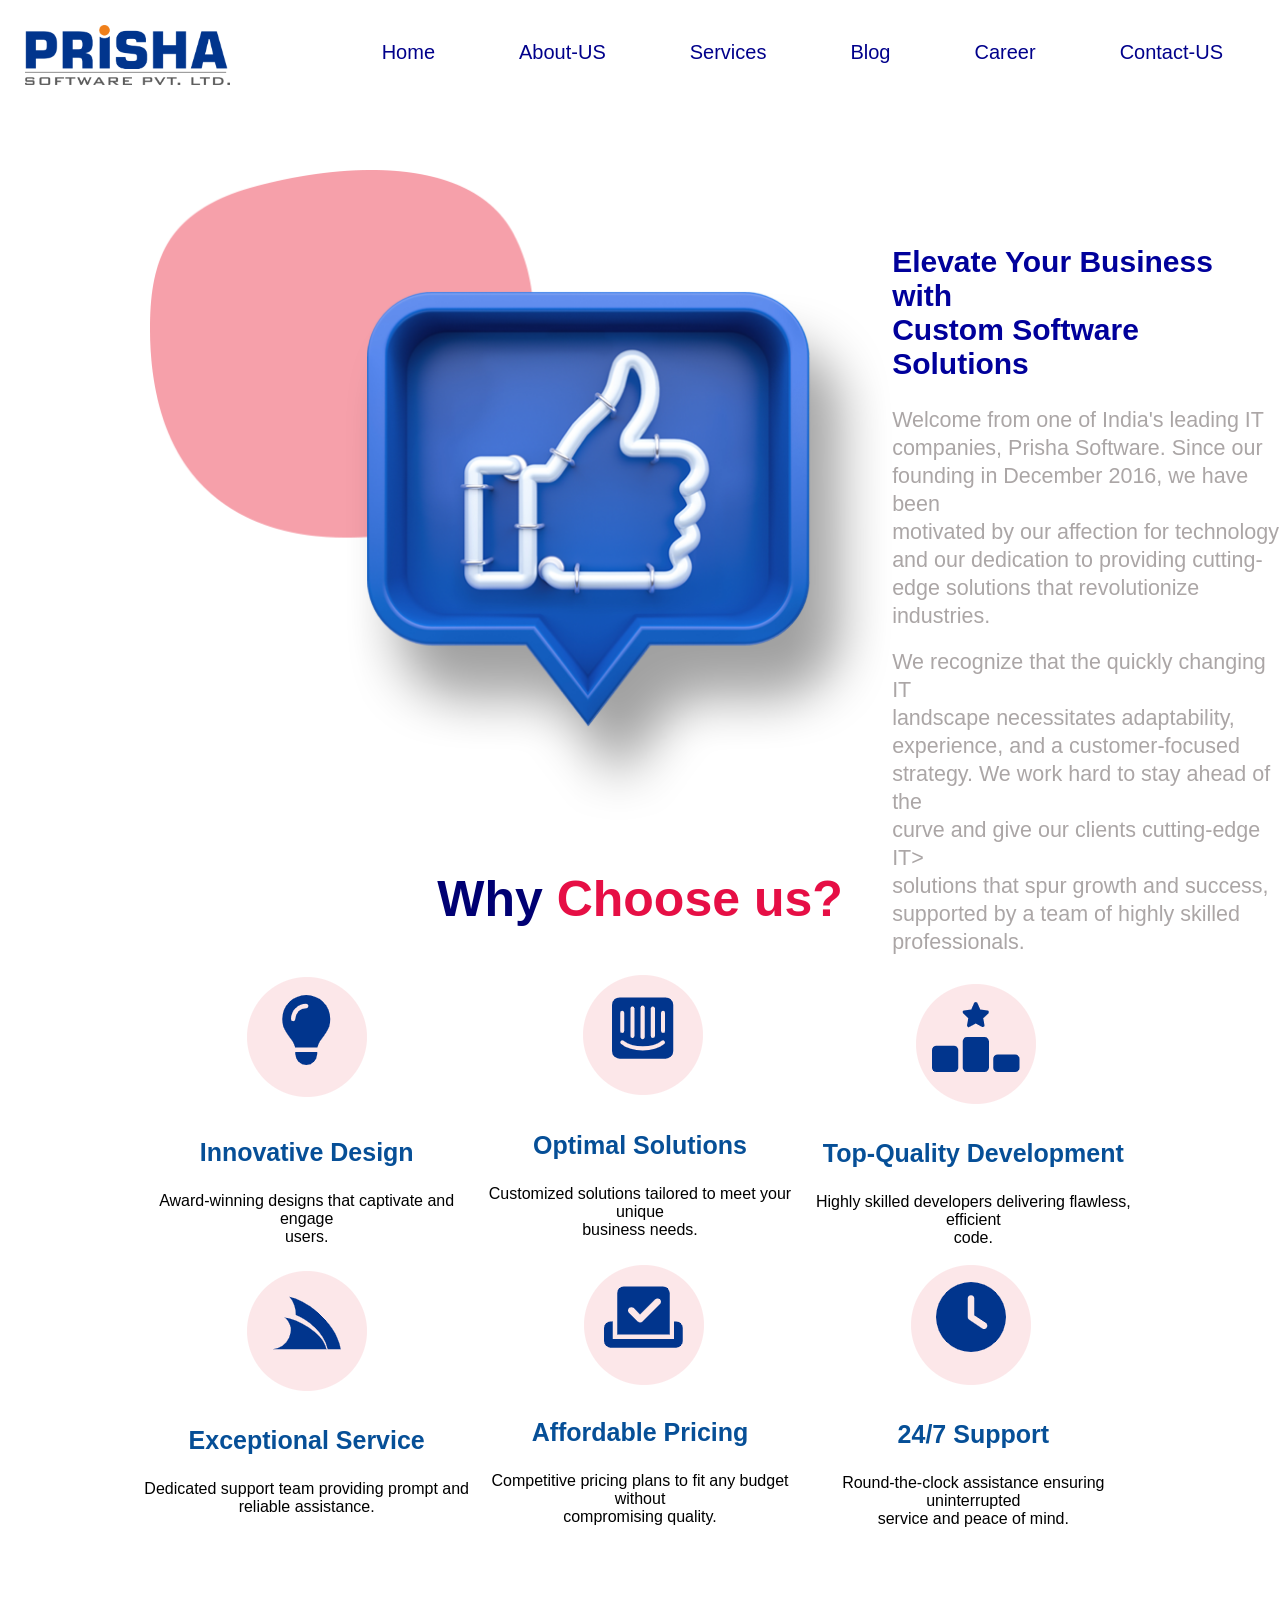
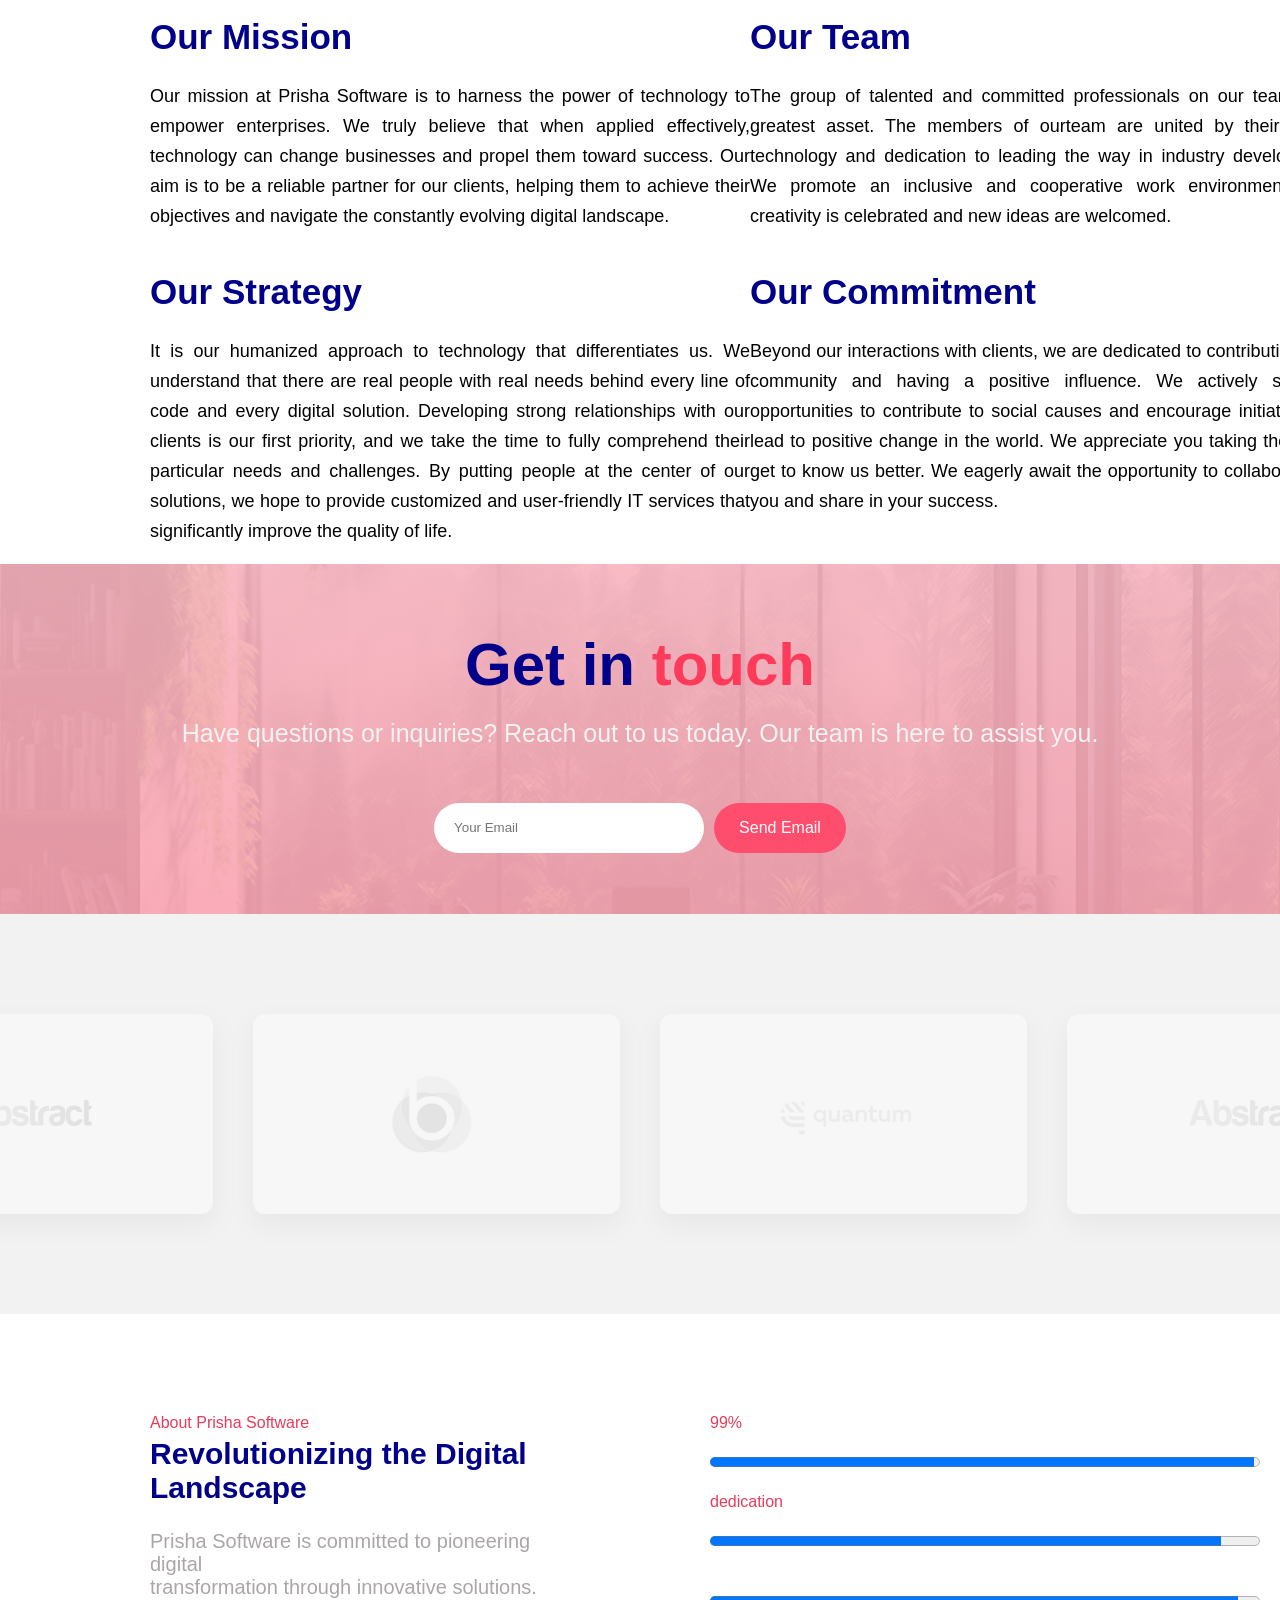
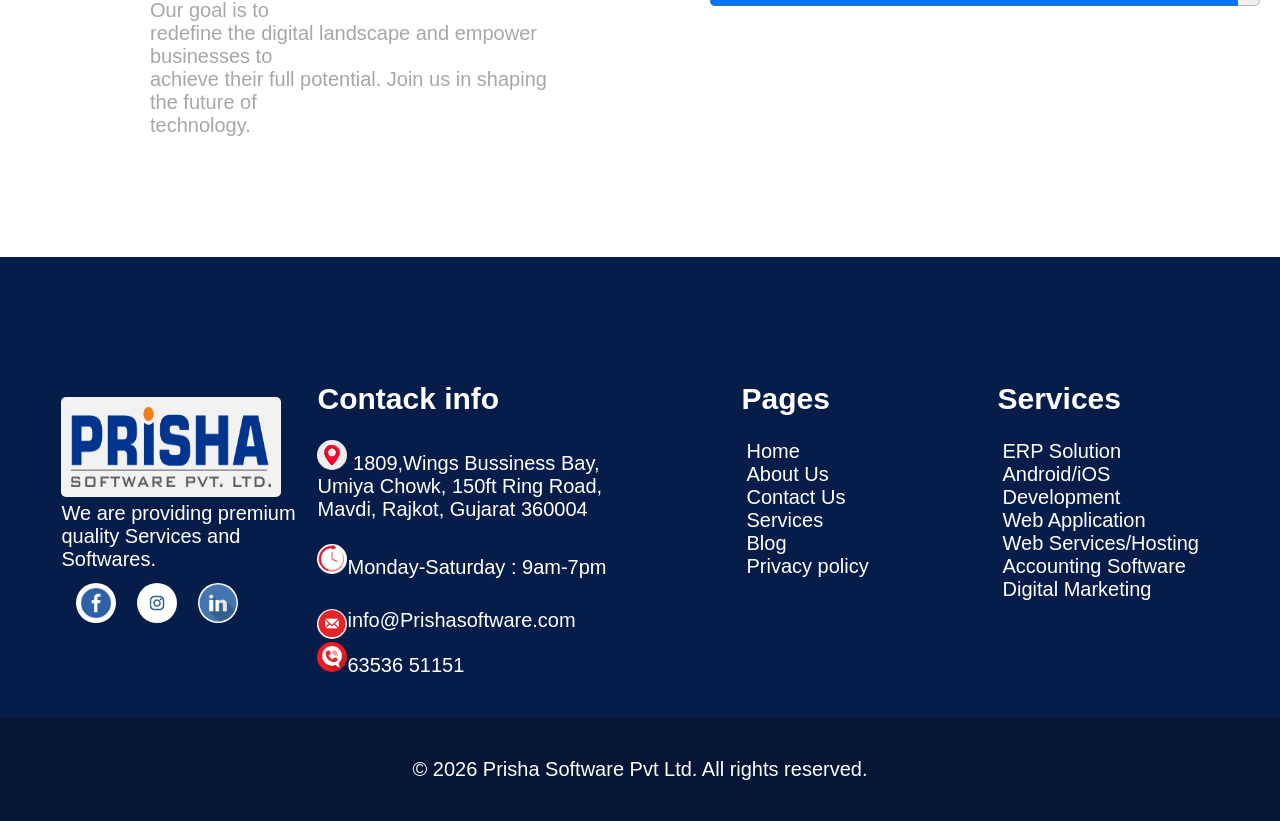
==== aboutus.html @ fe8482c8 "update" ====
<!DOCTYPE html>
<html lang="en">

<head>
    <meta charset="UTF-8">
    <meta name="viewport" content="width=device-width, initial-scale=1.0">
    <title>About Prisha Software | innovative Software Solution & Services</title>

    <link rel="stylesheet" href="header.css">
    <link rel="stylesheet" href="aboutus.css">
    <link rel="icon" href="./assets/prisha.webp" type="image/x-icon">
</head>

<body>
    <header>
        <div class="header">
            <img src="./assets/prisha.webp" alt="logo">
            <ul>
                <li><a href="web.html">Home</a></li>
                <li><a href="aboutus.html">About-US</a></li>
                 <li class="dropdown">
                    <a href="services.html">Services</a>

                    <div class="opt">
                        <p>ERP solutions</p>
                        <p>Android/iOS Development</p>
                        <p>Web Application</p>
                        <p>Web Services/Hosting</p>
                        <p>Accounting Software</p>
                        <p>Digital Marketing</p>
                    </div>
                </li>
                <li><a href="Blog.html">Blog</a></li>
                <li><a href="Career.html">Career</a></li>
                <li><a href="ContactUS.html">Contact-US</a></li>
            </ul>
        </div>
    </header>
    <div class="containor">
        <img src="assets/ab.png" alt="">
        <div class="abinfo">
            <h2>Elevate Your Business with<br>Custom Software Solutions</h2>
            <span class="ab1">Welcome from one of India's leading IT<br>companies, Prisha Software. Since
                our<br>founding in December 2016, we have been<br>motivated by our affection for technology<br>and our
                dedication to providing cutting-<br>edge solutions that revolutionize industries.</span><br><br>
            <span class="ab2">We recognize that the quickly changing IT<br>landscape necessitates
                adaptability,<br>experience, and a customer-focused<br>strategy. We work hard to stay ahead of
                the<br>curve and give our clients cutting-edge IT><br>solutions that spur growth and
                success,<br>supported by a team of highly skilled<br>professionals.</span>
        </div>
    </div>
    <div class="cus">
        <h1><span>Why</span> Choose us?</h1>
        <div class="grid-container">
            <div class="grid-item">
                <img src="assets/cus1.png" alt="">
                <h3>Innovative Design</h3>
                <p>Award-winning designs that captivate and engage<br>users.</p>
            </div>
            <div class="grid-item">
                <img src="assets/cus2.png" alt="">
                <h3>Optimal Solutions</h3>
                <p>Customized solutions tailored to meet your unique<br>business needs.</p>
            </div>
            <div class="grid-item">
                <img src="assets/cus3.png" alt="">
                <h3>Top-Quality Development</h3>
                <p>Highly skilled developers delivering flawless, efficient<br>code.</p>
            </div>
            <div class="grid-item">
                <img src="assets/cus4.png" alt="">
                <h3>Exceptional Service</h3>
                <p>Dedicated support team providing prompt and<br>reliable assistance.</p>
            </div>
            <div class="grid-item">
                <img src="assets/cus5.png" alt="">
                <h3>Affordable Pricing</h3>
                <p>Competitive pricing plans to fit any budget without<br>compromising quality.</p>
            </div>
            <div class="grid-item">
                <img src="assets/cus6.png" alt="">
                <h3>24/7 Support</h3>
                <p>Round-the-clock assistance ensuring uninterrupted<br>service and peace of mind.</p>
            </div>
        </div>
    </div>
    <div class="our">
        <div class="fo1">
            <h1>Our Mission</h1>
            <p class="fi1">Our mission at Prisha Software is to harness the power of technology
                to empower enterprises. We truly believe that when applied effectively,
                technology can change businesses and propel them toward success.
                Our aim is to be a reliable partner for our clients, helping them to
                achieve their objectives and navigate the constantly evolving digital
                landscape.
            </p>
        </div>
        <div class="fo1">
            <h1>Our Team</h1>
            <p class="fi1">The group of talented and committed professionals on our team is our
                greatest asset. The members of ourteam are united by their love of
                technology and dedication to leading the way in industry
                developments. We promote an inclusive and cooperative work
                environment where creativity is celebrated and new ideas are
                welcomed.
            </p>
        </div>
        <div class="fo1">
            <h1>Our Strategy</h1>
            <p class="fi1">It is our humanized approach to technology that differentiates us. We
                understand that there are real people with real needs behind every line
                of code and every digital solution. Developing strong relationships with
                our clients is our first priority, and we take the time to fully
                comprehend their particular needs and challenges. By putting people
                at the center of our solutions, we hope to provide customized and
                user-friendly IT services that significantly improve the quality of life.

            </p>
        </div>
        <div class="fo1">
            <h1>Our Commitment</h1>
            <p class="fi1">Beyond our interactions with clients, we are dedicated to contributing
                to the community and having a positive influence. We actively seek out
                opportunities to contribute to social causes and encourage initiatives
                that lead to positive change in the world. We appreciate you taking the
                time to get to know us better. We eagerly await the opportunity to
                collaborate with you and share in your success.
            </p>
        </div>
    </div>
    <div class="git">
        <h3>Get in <span>touch</span></h3>
        <p>Have questions or inquiries? Reach out to us today. Our team is here to assist you.</p>
        <div class="email">
            <div class="ei">
                <input type="text" placeholder="Your Email" id="email">
            </div>
            <button>Send Email</button>
        </div>
    </div>
    <section class="slider">
        <div class="slide-track">
            <div class="card">
                <img src="./assets/quantam-gray.png" class="gray">
                <img src="./assets/quantam-blue.png" class="color">
            </div>

            <div class="card">
                <img src="./assets/abstract-gray.png" class="gray">
                <img src="./assets/abstract-blue.png" class="color">
            </div>

            <div class="card">
                <img src="./assets/b-gray.png" class="gray">
                <img src="./assets/b-blue.png" class="color">
            </div>
            <div class="card">
                <img src="./assets/quantam-gray.png" class="gray">
                <img src="./assets/quantam-blue.png" class="color">
            </div>

            <div class="card">
                <img src="./assets/abstract-gray.png" class="gray">
                <img src="./assets/abstract-blue.png" class="color">
            </div>

            <div class="card">
                <img src="./assets/b-gray.png" class="gray">
                <img src="./assets/b-blue.png" class="color">
            </div>

        </div>

    </section>
    <section class="about-prisha">
        <div class="about-prisha-i">
            <div class="left">About Prisha Software
                <h2>Revolutionizing the Digital Landscape</h2>
                <p>Prisha Software is committed to pioneering digital<br>transformation through innovative solutions.
                    Our goal is to<br>redefine the digital landscape and empower businesses to<br>achieve their full
                    potential. Join us in shaping the future of<br>technology.</p>
            </div>
            <div class="left">
                <label for="file1">99%</label><br>
                <progress id="file1" value="99" max="100"> </progress><br>
                <label for="file2">dedication</label><br>
                <progress id="file2" value="93" max="100"> </progress>
                <br>
                <progress id="file3" value="96" max="100"> 95% </progress>
            </div>
        </div>
    </section>
    <div class="footer">
        <div class="f1">
            <img src="./assets/prisha.webp" alt=""><br>
            <span>We are providing premium<br>quality Services and Softwares.</span>
            <div class="icon">
                <img src="./assets/facebook.png" alt="">
                <img src="./assets/insta.png" alt="">
                <img src="./assets/lincd.png" alt="">
            </div>
        </div>
        <div class="f2">
            <h2>Contack info</h2>
            <div class="add">
                <img src="./assets/location1.jpg" alt="">
                <span>1809,Wings Bussiness Bay,<br>Umiya Chowk, 150ft Ring Road,<br> Mavdi, Rajkot, Gujarat
                    360004</span>
            </div> <br>
            <div class="time"><img src="./assets/c1.jpg" alt=""><span>Monday-Saturday : 9am-7pm</span></div>
            <div class="email"><img src="./assets/e1.webp" alt=""><span>info@Prishasoftware.com</span></div>

            <div class="call"><img src="./assets/call.jpg" alt=""><span>63536 51151</span></div>

        </div>
        <div class="f3">
            <h2>Pages</h2>
            <ul>
                <li>Home</li>
                <li>About Us</li>
                <li>Contact Us</li>
                <li>Services</li>
                <li>Blog</li>
                <li>Privacy policy</li>
            </ul>
        </div>
        <div class="f4">
            <h2>Services</h2>
            <ul>
                <li>ERP Solution</li>
                <li>Android/iOS Development</li>
                <li>Web Application</li>
                <li>Web Services/Hosting</li>
                <li>Accounting Software</li>
                <li>Digital Marketing</li>
            </ul>
        </div>
    </div>

    </div>
    <footer>
        <p>&copy; 2026 Prisha Software Pvt Ltd. All rights reserved.</p>
    </footer>

</body>

</html>
---- header.css ----
.header ul li a {
    text-decoration: none;
    color: #00008b;
    margin: 0 20px;
    padding: 12px;
    font-size: 20px;
}

li {
    list-style-type: none;
}

.header img {
    height: 60px;
    width: 205px;
}

.header ul {
    display: flex;
    list-style: none;
    gap: 20px;
    margin-right: 50px;
    padding: 0;
}

.header {
    display: flex;
    justify-content: space-between;
    font-family: 'Gill Sans', 'Gill Sans MT', Calibri, 'Trebuchet MS', sans-serif;
    padding: 25px;
    position: fixed;
    /* 👈 Makes it fixed */
    top: 0;
    /* 👈 Stick to top */
    left: 0;
    width: 100%;
    /* 👈 Full width */
    background: rgba(255, 255, 255,0.7);
    /* 👈 Important so content not visible behind */
    z-index: 1000;
    /* opacity: 0.7; */
}

.dropdown {
    position: relative;
}

.opt {
    display: none;
    position: absolute;
    
    /* appears below Services */
    left: 0;
    background: white;
    flex-direction: column;
    padding: 10px;
    width: 380px;
    box-shadow: 0 5px 15px rgba(0, 0, 0, 0.2);
    color: #00008b;
    font-size: 20px;
    opacity: 1;
}

.opt p {
    margin: 10px;
}

.dropdown:hover .opt {
    display: flex;
}

.opt p:hover {
    color: red;
}
---- aboutus.css ----
body {
  margin: 0;
  padding-top: 120px;
  font-family: Arial, sans-serif;
  background: white;
}


.containor{
    display: flex;
    height: 500px;
}
.containor .abinfo h2{
    color: rgb(0, 0, 155);
    font-size:30px;
    font-family: 'Lucida Sans', 'Lucida Sans Regular', 'Lucida Grande', 'Lucida Sans Unicode', Geneva, Verdana, sans-serif;
}
.containor .abinfo span{
    color: #aba6a6;
    font-size: 21.5px;
    gap: 2px;
    line-height: 28px;
    font-family:'Segoe UI', Tahoma, Geneva, Verdana, sans-serif;
}
.abinfo{
    height: 700px;
    width: 600px;
    margin-top: 100px;
}
.containor img{
    height: 650px;
    width: 800px;
    margin-left: 150px;
    margin-top: 50px;
}
.ab2{
    margin-top: 45px;
}
.cus{
    margin-top: 250px;
    text-align: center;
}
.cus h1{
    font-size: 50px;
    color: rgb(230, 15, 69);
}
.cus span{
    color: rgb(0, 0, 115);
    
}
.icon-container {
    display: flex;
    justify-content: center;
    align-items: center;
    width: 100px;
    height: 100px;
    background-color: #fce4ec; /* Light pink color */
    border-radius: 50%;
}

.lightbulb {
    display: flex;
    flex-direction: column;
    align-items: center;
    width: 40px;
    height: 60px;
}

.bulb-top {
    width: 40px;
    height: 40px;
    background-color: #00008b; /* Blue color */
    border-radius: 50% 50% 10px 10px;
    position: relative;
}

.bulb-top::after {
    content: '';
    position: absolute;
    top: 5px;
    left: 50%;
    transform: translateX(-50%);
    width: 10px;
    height: 15px;
    background-color: #4169e1; /* Lighter blue for reflection */
    border-radius: 50%;
}

.bulb-base {
    width: 15px;
    height: 10px;
    background-color: #00008b; /* Blue color */
    margin-top: -2px;
}
.grid-container{
    display: grid;
    grid-template-columns: repeat(3, 1fr);
    text-align: center;
    justify-content: center;
    justify-items: center;
    padding: 100px;
    padding-top: 0%;
    margin: 40px ;
    margin-bottom: 0%;
    padding-bottom: 50px;
}
.grid-item h3{
    color:rgb(6, 79, 151);
    font-size: 25px;
    font-family: 'Trebuchet MS', 'Lucida Sans Unicode', 'Lucida Grande', 'Lucida Sans', Arial, sans-serif;
}
.our{
    display: grid;
    grid-template-columns: repeat(2,1fr);
    margin-left: 150px;
    margin-top: 0%;
}
.our .fo1 h1{
    font-size: 35px;
    font-family:'Lucida Sans', 'Lucida Sans Regular', 'Lucida Grande', 'Lucida Sans Unicode', Geneva, Verdana, sans-serif;
    color: #00008b;
}
.fi1{
    font-size: 18px;
    line-height: 30px;
    text-align: justify;

}
.fo1{
    width: 600px;
}
.git{
    height: 350px;
    background:
    linear-gradient(rgba(249, 179, 190, 0.90),
                    rgba(250, 164, 177, 0.90)),
    url("./assets/office.avif");   /* your background image */

    background-size: cover;
    background-position: center;

    display:flex;
    flex-direction:column;
    justify-content:center;
    align-items:center;

    text-align:center;
    color:white;
}
.git h3{
    font-size:60px;
    font-weight:bold;
    color: #00008b;
    margin-bottom: 20px;
    margin-top: 5px;
}

.git span{
    color:#ff3b5c;
}
.git p{
    margin-top:0%;
    font-size:25px;
    color:#f2f2f2;
}
.email{
    display:flex;
    margin-top:30px;
}
#email{
    padding:15px 20px;
    border:none;
    border-radius:30px;
    width:230px;
    height: 20px;
    outline:none;
}
.email button{
    margin-left:10px;
    padding:14px 25px;
    border:none;
    border-radius:30px;
    background:#ff4d6d;
    color:white;
    font-size:16px;
    cursor:pointer;
}

.email button:hover{
    background:#e63b5b;
}
.slider{
    display:flex;
    justify-content:center;
    align-items:center;
    gap:40px;
    padding:100px;
    background:#f2f2f2;
}
.slide-track{
  display:flex;
  gap:40px;
  width:calc(800px * 3);
  animation: scroll 18s linear infinite;
}
.card{
    width:550px;
    height:200px;
    background:white;
    border-radius:12px;
    display:flex;
    justify-content:center;
    align-items:center;
    position:relative;
    transition:0.4s;
    box-shadow:0 10px 25px rgba(0,0,0,0.1);
}
.card img{
    position:absolute;
    width:150px;
}

.gray{
    opacity:1;
}

.color{
    opacity:0;
}
.card:hover .gray{
    opacity:0;
}

.card:hover .color{
    opacity:1;
}
.card.active .gray{
    opacity:0;
}

.card.active .color{
    opacity:1;
}

.card.active{
    transform:scale(1.05);
}
.card{
opacity:0.4;
}

.card:hover,
.card.active{
opacity:1;
}
@keyframes scroll{

  0%{
    transform: translateX(0);
  }

  100%{
    transform: translateX(-50%);
  }

}
.slider:hover .slide-track{
  animation-play-state: paused;
}
.about-prisha-i{
    /* display: grid;
    grid-template-columns: 1fr 1fr; */
    display: flex;
}
.about-prisha{
    margin-top: 100px;
}
.about-prisha-i .left{
    margin-left: 150px;
    color:#e63b5b
}
.about-prisha-i .left h2{
    color: #00008b;
    font-size: 30px;
    margin-top: 5px;
}
.about-prisha-i .left p{
    color:#aba6a6;
    font-size: 20px;
}
#file1, #file2, #file3{
    width: 550px;
    margin: 20px;
    margin-left: 0%;
    height: 20px;
}
.about-prisha-i .right{
    margin-right: 150px;

}
.f1 img{
  height:210px;
  width: 260px;

}
.footer{
  background-color: #071d49;
  color: white;
  display: flex;
  justify-content: center;
  font-family:'Gill Sans', 'Gill Sans MT', Calibri, 'Trebuchet MS', sans-serif;
  margin-top: 100px;
}
.f1 img{
  background-color: #f2f2f2;
  height: 80px;
  width: 200px;
  margin-top: 40px;
  border-radius: 5px;
  padding: 10px;
}
.icon img{
  height: 40px;
  width: 40px;
  text-align: center;
  margin-left: 15px;
  border-radius: 50%;
  margin-top: 5%;
  padding: 0px;
}
.f1, .f3, .f4{
  width: 20%;
}
.f1 h2, .f3 h2, .f4 h2{
  margin-left: 35px;
}
.f1{
  font-size: 20px;
  margin-top:  100px;
  margin-bottom: 90px;
}
.f3{
  font-size: 20px;
  margin-top:  100px;
  margin-left: 100px;
}
.f4{
  font-size: 20px;
  margin-top:  100px;
}
.f2{
   font-size: 20px;
  margin-top:  100px; 
}
footer {
    text-align: center;
    padding: 20px;
    font-family: Arial, sans-serif;
    font-size: 20px;
    background-color: #041536;
    color: white;
    align-items: center;
    padding-bottom: 20px;
   


}
.add img{
  height: 30px;
  width: 30px;
  border-radius: 50%;
}

.time img{
  height: 30px;
  width: 30px;
  border-radius: 50%;
}
.email img{
  height: 30px;
  width: 30px;

  border-radius: 50%;
}
.call img{
  height: 30px;
  width: 30px;

  border-radius: 50%;
}
.add span, .time span, .email span, .call span{
  padding-bottom: 5px;
  margin-bottom: 5px;
}
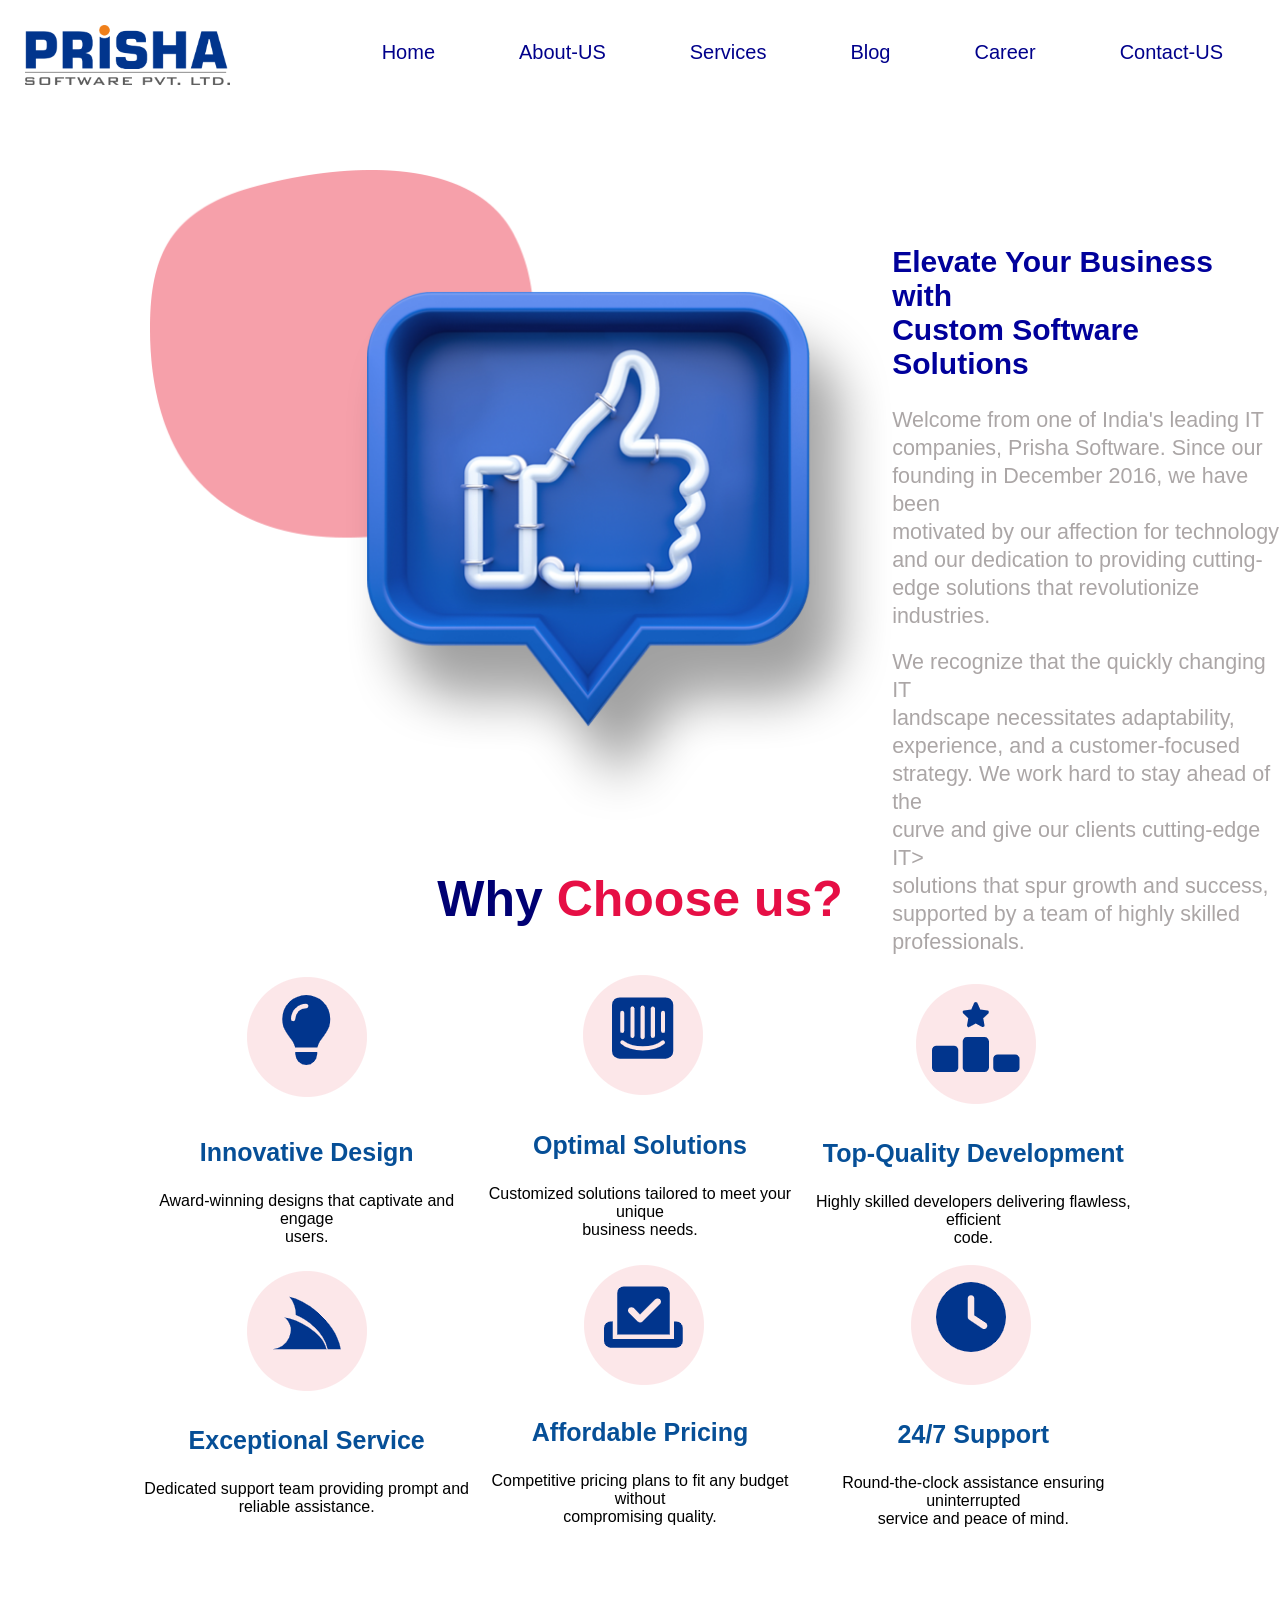
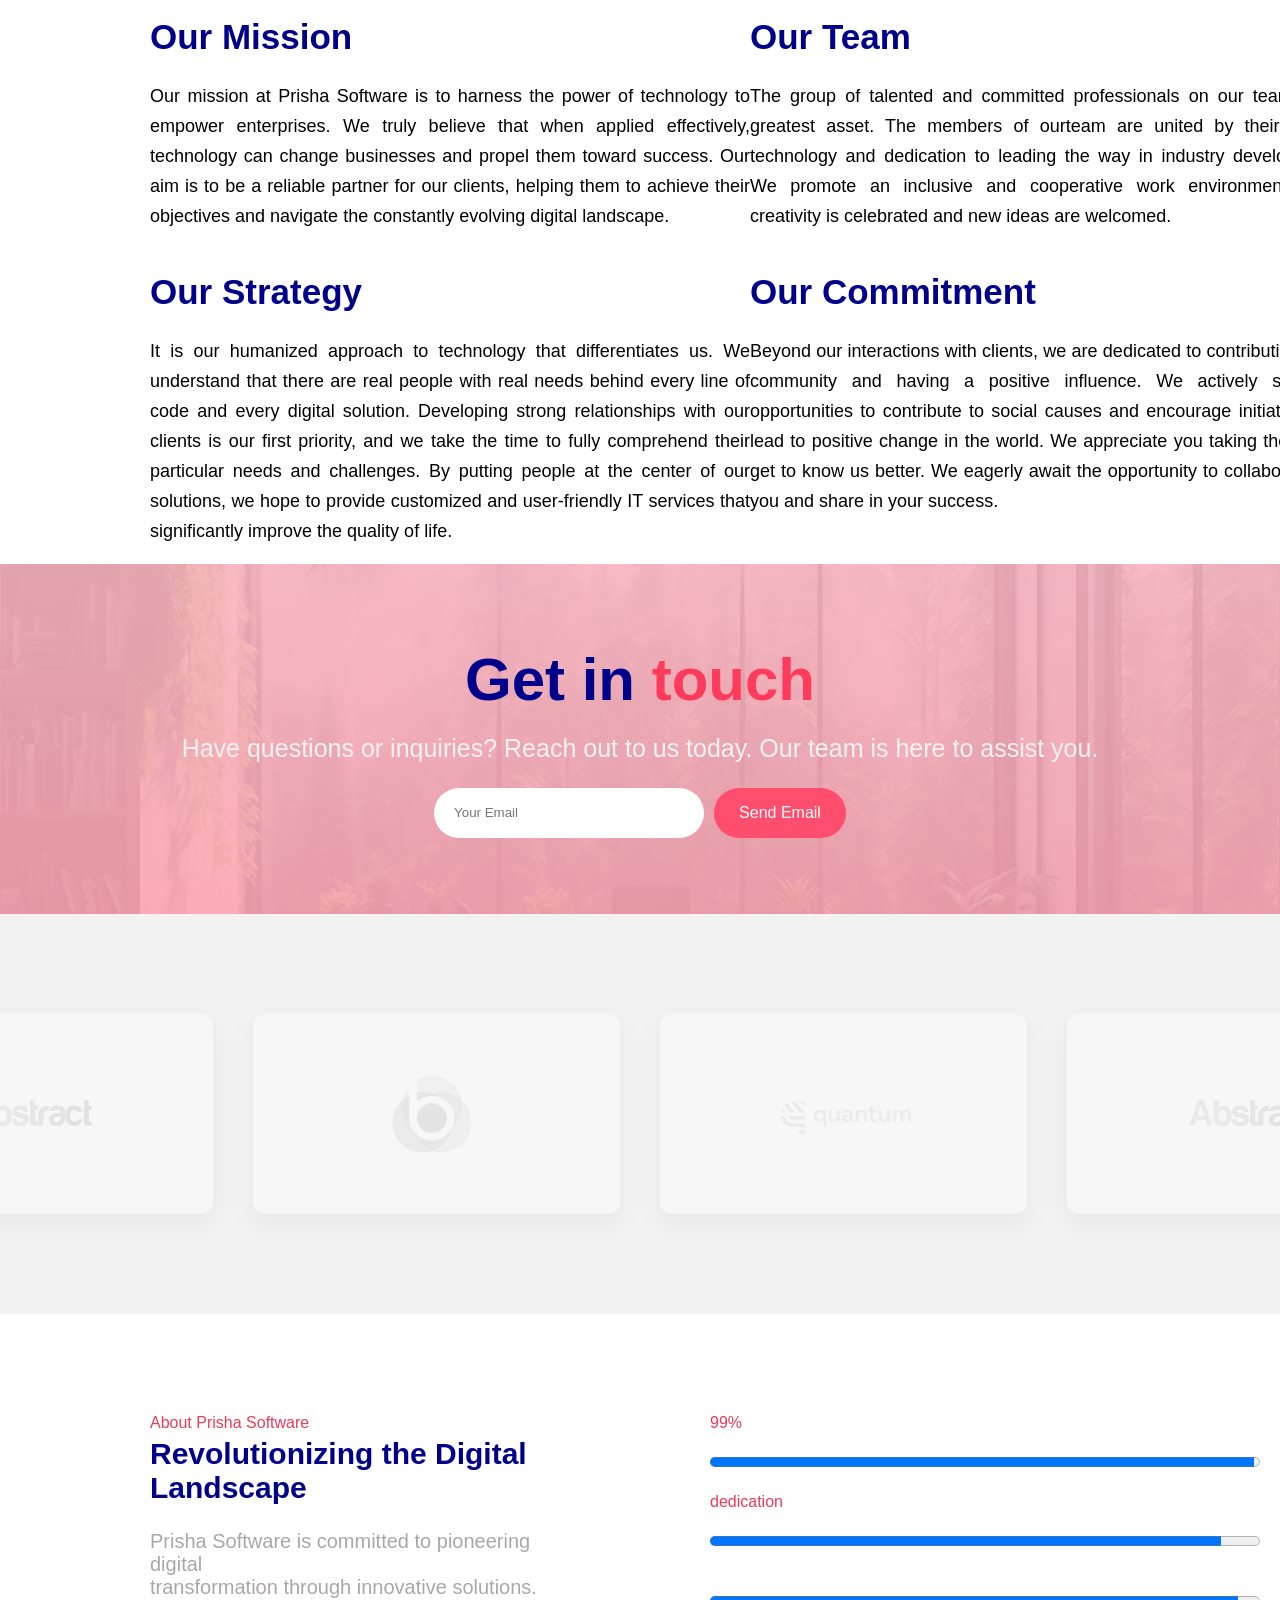
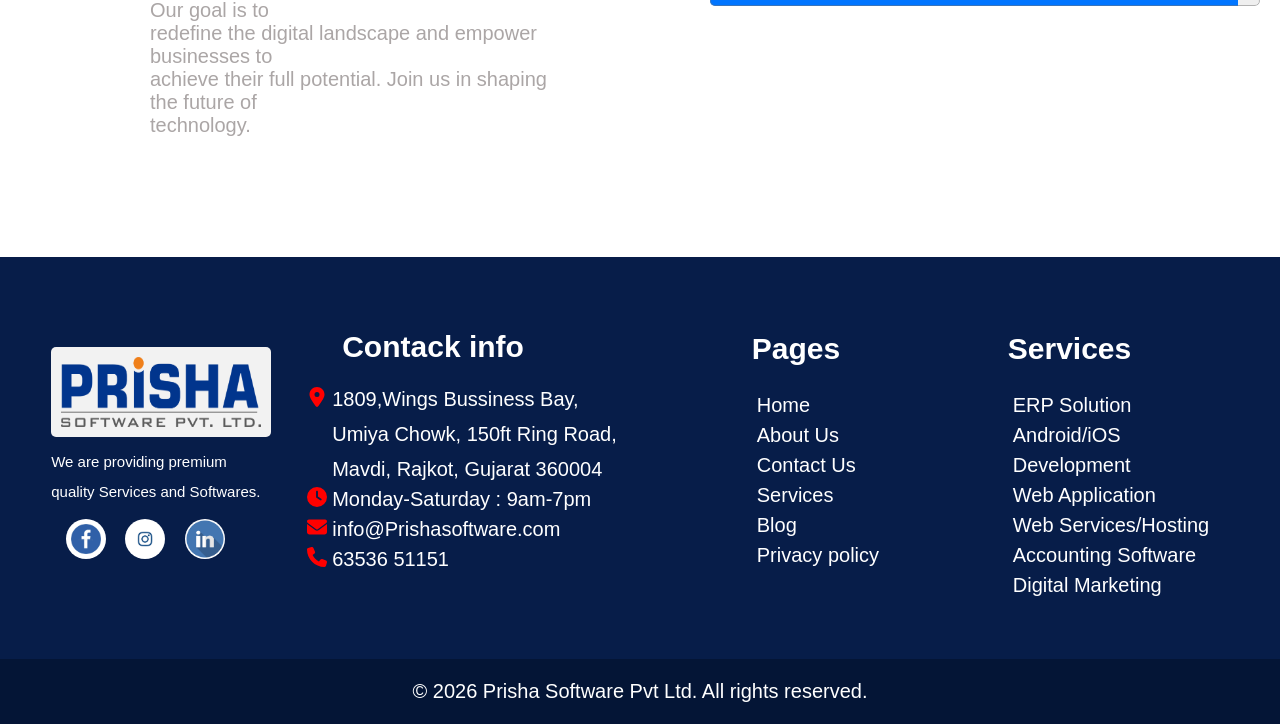
==== commit 6e88ac80: "first commit" ====
--- a/aboutus.html
+++ b/aboutus.html
@@ -8,6 +8,7 @@
 
     <link rel="stylesheet" href="header.css">
     <link rel="stylesheet" href="aboutus.css">
+    <link rel="stylesheet" href="footer.css">
     <link rel="icon" href="./assets/prisha.webp" type="image/x-icon">
 </head>
 
@@ -16,22 +17,22 @@
         <div class="header">
             <img src="./assets/prisha.webp" alt="logo">
             <ul>
-                <li><a href="web.html">Home</a></li>
+                <li><a href="index.html">Home</a></li>
                 <li><a href="aboutus.html">About-US</a></li>
                  <li class="dropdown">
                     <a href="services.html">Services</a>
 
                     <div class="opt">
-                        <p>ERP solutions</p>
-                        <p>Android/iOS Development</p>
-                        <p>Web Application</p>
-                        <p>Web Services/Hosting</p>
-                        <p>Accounting Software</p>
-                        <p>Digital Marketing</p>
+                        <p><a href="./ERP.html">ERP solutions</a></p>
+                        <p><a href="./aid.html">Android/iOS Development</a></p>
+                        <p><a href="./wa.html">Web Application</a></p>
+                        <p><a href="./wsh.html">Web Services/Hosting</a></p>
+                        <p><a href="./as.html">Accounting Software</a></p>
+                        <p><a href="./dm.html">Digital Marketing</a></p>
                     </div>
                 </li>
-                <li><a href="Blog.html">Blog</a></li>
-                <li><a href="Career.html">Career</a></li>
+                <li><a href="blog.html">Blog</a></li>
+                <li><a href="Career.html" target="_blank">Career</a></li>
                 <li><a href="ContactUS.html">Contact-US</a></li>
             </ul>
         </div>
@@ -203,14 +204,16 @@
         <div class="f2">
             <h2>Contack info</h2>
             <div class="add">
-                <img src="./assets/location1.jpg" alt="">
+                <svg aria-hidden="true" focusable="false" data-prefix="fas" data-icon="location-dot" class="svg-inline--fa fa-location-dot " role="img" xmlns="http://www.w3.org/2000/svg" viewBox="0 0 384 512"><path fill="currentColor" d="M215.7 499.2C267 435 384 279.4 384 192C384 86 298 0 192 0S0 86 0 192c0 87.4 117 243 168.3 307.2c12.3 15.3 35.1 15.3 47.4 0zM192 128a64 64 0 1 1 0 128 64 64 0 1 1 0-128z"></path></svg>
                 <span>1809,Wings Bussiness Bay,<br>Umiya Chowk, 150ft Ring Road,<br> Mavdi, Rajkot, Gujarat
                     360004</span>
-            </div> <br>
-            <div class="time"><img src="./assets/c1.jpg" alt=""><span>Monday-Saturday : 9am-7pm</span></div>
-            <div class="email"><img src="./assets/e1.webp" alt=""><span>info@Prishasoftware.com</span></div>
-
-            <div class="call"><img src="./assets/call.jpg" alt=""><span>63536 51151</span></div>
+            </div>
+            <div class="time"><svg aria-hidden="true" focusable="false" data-prefix="fas" data-icon="clock" class="svg-inline--fa fa-clock " role="img" xmlns="http://www.w3.org/2000/svg" viewBox="0 0 512 512"><path fill="currentColor" d="M256 0a256 256 0 1 1 0 512A256 256 0 1 1 256 0zM232 120l0 136c0 8 4 15.5 10.7 20l96 64c11 7.4 25.9 4.4 33.3-6.7s4.4-25.9-6.7-33.3L280 243.2 280 120c0-13.3-10.7-24-24-24s-24 10.7-24 24z"></path></svg>
+                <span>Monday-Saturday : 9am-7pm</span></div>
+            <div class="email"><svg aria-hidden="true" focusable="false" data-prefix="fas" data-icon="envelope" class="svg-inline--fa fa-envelope " role="img" xmlns="http://www.w3.org/2000/svg" viewBox="0 0 512 512"><path fill="currentColor" d="M48 64C21.5 64 0 85.5 0 112c0 15.1 7.1 29.3 19.2 38.4L236.8 313.6c11.4 8.5 27 8.5 38.4 0L492.8 150.4c12.1-9.1 19.2-23.3 19.2-38.4c0-26.5-21.5-48-48-48L48 64zM0 176L0 384c0 35.3 28.7 64 64 64l384 0c35.3 0 64-28.7 64-64l0-208L294.4 339.2c-22.8 17.1-54 17.1-76.8 0L0 176z"></path></svg>
+                <span>info@Prishasoftware.com</span></div>
+            <div class="call"><svg aria-hidden="true" focusable="false" data-prefix="fas" data-icon="phone" class="svg-inline--fa fa-phone " role="img" xmlns="http://www.w3.org/2000/svg" viewBox="0 0 512 512"><path fill="currentColor" d="M164.9 24.6c-7.7-18.6-28-28.5-47.4-23.2l-88 24C12.1 30.2 0 46 0 64C0 311.4 200.6 512 448 512c18 0 33.8-12.1 38.6-29.5l24-88c5.3-19.4-4.6-39.7-23.2-47.4l-96-40c-16.3-6.8-35.2-2.1-46.3 11.6L304.7 368C234.3 334.7 177.3 277.7 144 207.3L193.3 167c13.7-11.2 18.4-30 11.6-46.3l-40-96z"></path></svg>
+                <span>63536 51151</span></div>
 
         </div>
         <div class="f3">
--- a/header.css
+++ b/header.css
@@ -4,8 +4,25 @@
     margin: 0 20px;
     padding: 12px;
     font-size: 20px;
+    position: relative;
+}
+.header ul li a::after {
+  content: "";
+  position: absolute;
+  left: 0;
+  bottom: 0;
+  width: 0%;
+  height: 3px;
+  background-color: red;
+  transition: width 0.3s ease;
 }
 
+.header ul li a:hover::after {
+  width: 100%;
+}
+.opt a::after {
+  display: none;
+}
 li {
     list-style-type: none;
 }
@@ -62,13 +79,19 @@
 }
 
 .opt p {
-    margin: 10px;
+    margin: 12px;
+    margin-left: 0%;
+}
+.opt p a{
+  /* margin: 30px !important; */
+  font-size: 20px !important;
+  margin-left: 2% !important;
 }
 
 .dropdown:hover .opt {
     display: flex;
 }
 
-.opt p:hover {
+.opt p a:hover {
     color: red;
 }
--- a/aboutus.css
+++ b/aboutus.css
@@ -298,99 +298,3 @@
     margin-right: 150px;
 
 }
-.f1 img{
-  height:210px;
-  width: 260px;
-
-}
-.footer{
-  background-color: #071d49;
-  color: white;
-  display: flex;
-  justify-content: center;
-  font-family:'Gill Sans', 'Gill Sans MT', Calibri, 'Trebuchet MS', sans-serif;
-  margin-top: 100px;
-}
-.f1 img{
-  background-color: #f2f2f2;
-  height: 80px;
-  width: 200px;
-  margin-top: 40px;
-  border-radius: 5px;
-  padding: 10px;
-}
-.icon img{
-  height: 40px;
-  width: 40px;
-  text-align: center;
-  margin-left: 15px;
-  border-radius: 50%;
-  margin-top: 5%;
-  padding: 0px;
-}
-.f1, .f3, .f4{
-  width: 20%;
-}
-.f1 h2, .f3 h2, .f4 h2{
-  margin-left: 35px;
-}
-.f1{
-  font-size: 20px;
-  margin-top:  100px;
-  margin-bottom: 90px;
-}
-.f3{
-  font-size: 20px;
-  margin-top:  100px;
-  margin-left: 100px;
-}
-.f4{
-  font-size: 20px;
-  margin-top:  100px;
-}
-.f2{
-   font-size: 20px;
-  margin-top:  100px; 
-}
-footer {
-    text-align: center;
-    padding: 20px;
-    font-family: Arial, sans-serif;
-    font-size: 20px;
-    background-color: #041536;
-    color: white;
-    align-items: center;
-    padding-bottom: 20px;
-   
-
-
-}
-.add img{
-  height: 30px;
-  width: 30px;
-  border-radius: 50%;
-}
-
-.time img{
-  height: 30px;
-  width: 30px;
-  border-radius: 50%;
-}
-.email img{
-  height: 30px;
-  width: 30px;
-
-  border-radius: 50%;
-}
-.call img{
-  height: 30px;
-  width: 30px;
-
-  border-radius: 50%;
-}
-.add span, .time span, .email span, .call span{
-  padding-bottom: 5px;
-  margin-bottom: 5px;
-}
-
-
--- a/footer.css
+++ b/footer.css
@@ -0,0 +1,167 @@
+.f1 img {
+  height: 210px;
+  width: 260px;
+
+}
+
+.footer {
+  background-color: #071d49;
+  color: white;
+  display: flex;
+  justify-content: center;
+  font-family: 'Gill Sans', 'Gill Sans MT', Calibri, 'Trebuchet MS', sans-serif;
+  margin-top: 100px;
+}
+
+.f1 img {
+  background-color: #f2f2f2;
+  height: 70px;
+  width: 200px;
+  margin-top: 40px;
+  border-radius: 5px;
+  padding: 10px;
+}
+
+.icon img {
+  height: 40px;
+  width: 40px;
+  text-align: center;
+  margin-left: 15px;
+  border-radius: 50%;
+  margin-top: 5%;
+  padding: 0px;
+}
+
+.f1,
+.f3,
+.f4 {
+  width: 20%;
+    font-weight: 100;
+
+}
+
+.f1 h2,
+.f2 h2,
+.f3 h2,
+.f4 h2 {
+  margin-left: 35px;
+  font-family: 'Segoe UI', Tahoma, Geneva, Verdana, sans-serif;
+}
+
+.f1 {
+  font-size: 15px;
+  margin-top: 50px;
+  margin-bottom: 90px;
+  line-height: 30px;
+}
+
+.f3 {
+  font-size: 20px;
+  margin-top: 50px;
+  margin-left: 100px;
+}
+.f3 ul {
+    margin-top: 20px;
+   
+    line-height: 30px;
+}
+.f4 {
+  font-size: 20px;
+  margin-top: 50px;
+}
+.f4 ul {
+    margin-top: 20px;
+   
+    line-height: 30px;
+}
+
+
+.f2 {
+  font-size: 20px;
+  margin-top: 50px;
+  line-height: 30px;
+}
+/* .time span{
+  margin-top: 0%;
+  padding-top: 0%;
+} */
+
+footer {
+  text-align: center;
+  padding: 1px;
+  font-family:'Segoe UI', Tahoma, Geneva, Verdana, sans-serif;
+  font-size: 20px;
+  background-color: #041536;
+  color: white;
+  align-items: center;
+  padding-bottom: 1px;
+
+
+
+}
+.add{
+    display: flex;
+    margin-top: 25px;
+
+}
+.add svg{
+    height: 20px;
+    width: 20px;
+    color: red;
+}
+.add img {
+  height: 25px;
+  width: 25px;
+  border-radius: 50%;
+}
+.time{
+    display: flex;
+}
+.time svg{
+    height: 20px;
+    width: 20px;
+    color: red;
+}
+.time img {
+  height: 25px;
+  width: 25px;
+  border-radius: 50%;
+}
+.email{
+    display: flex;
+    margin-top: 0%;
+}
+.email svg{
+    height: 20px;
+    width: 20px;
+    color: red;
+}
+.email img {
+  height: 25px;
+  width: 25px;
+
+  border-radius: 50%;
+}
+.call{
+    display: flex;
+}
+.call svg{
+    height: 20px;
+    width: 20px;
+    color: red;
+}
+.call img {
+  height: 25px;
+  width: 25px;
+
+  border-radius: 50%;
+}
+
+.add span,
+.time span,
+.email span,
+.call span {
+  margin-top: -5px;
+  margin-left: 5px;
+  line-height: 35px;
+}
